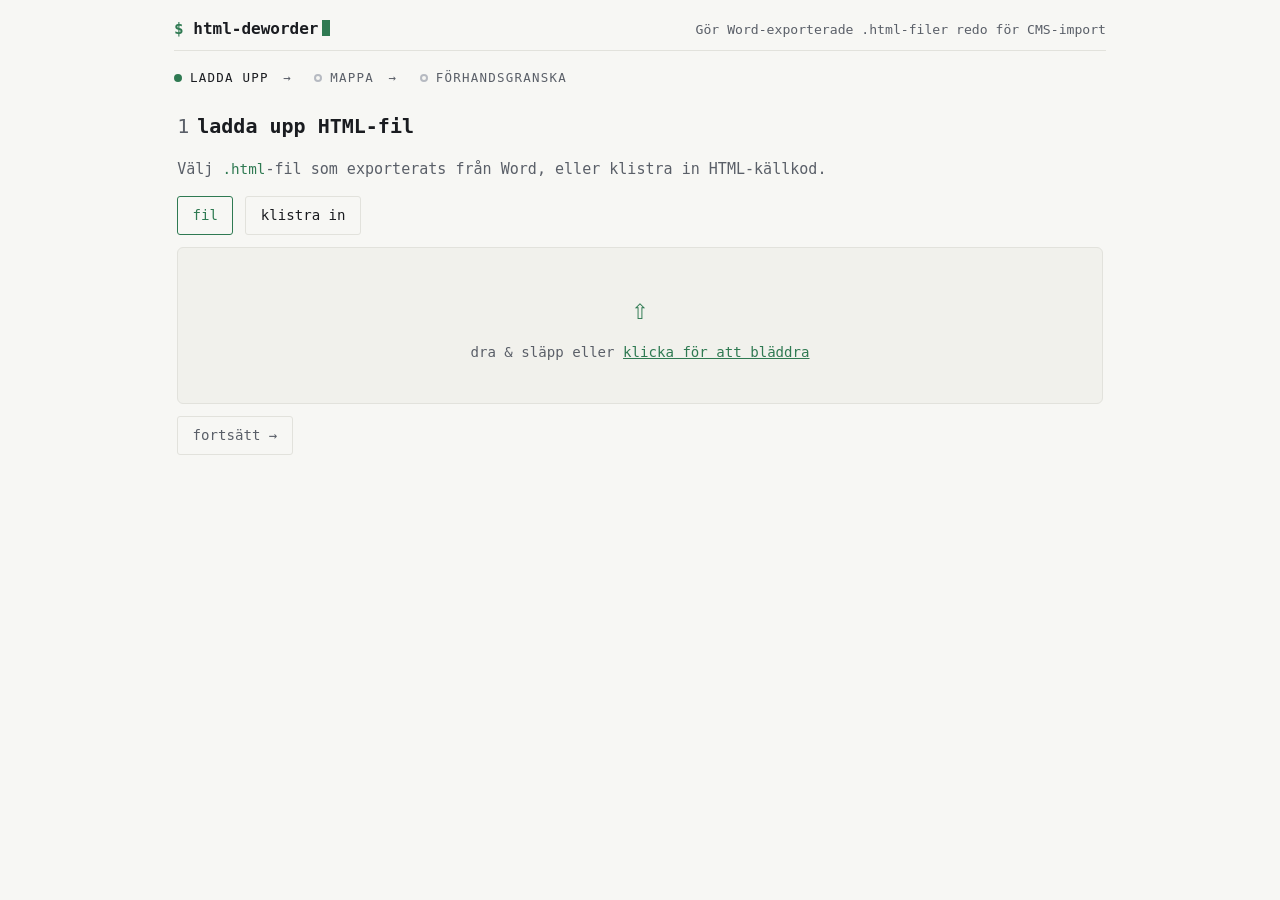
==== index.html @ 4010720a "Initial commit Co-Authored-By: Claude Sonnet 4.6 <noreply@anthropic.com>" ====
<!doctype html>
<html lang="sv">
<head>
  <meta charset="utf-8">
  <meta name="viewport" content="width=device-width, initial-scale=1">
  <title>html-deworder</title>
  <link rel="stylesheet" href="static/style.css">
</head>
<body>
  <header class="site-header">
    <h1>html-deworder<span class="cursor"></span></h1>
    <p class="tagline">Gör Word-exporterade .html-filer redo för CMS-import</p>
  </header>

  <main>
    <ol class="steps" aria-label="steg">
      <li class="active" data-step-indicator="1" role="button" tabindex="0"><span class="dot"></span>ladda upp</li>
      <li data-step-indicator="2" role="button" tabindex="0"><span class="dot"></span>mappa</li>
      <li data-step-indicator="3" role="button" tabindex="0"><span class="dot"></span>förhandsgranska</li>
    </ol>

    <section class="section" data-step="1">
      <h2><span class="num">1</span>ladda upp HTML-fil</h2>
      <p>Välj <code>.html</code>-fil som exporterats från Word, eller klistra in HTML-källkod.</p>

      <div class="input-mode" role="tablist" aria-label="inmatningssätt">
        <button type="button" class="secondary active" data-input-mode="file">fil</button>
        <button type="button" class="secondary" data-input-mode="paste">klistra in</button>
      </div>

      <div data-input-panel="file">
        <div class="drop-zone" id="drop-zone">
          <input type="file" accept=".html,.htm,text/html" id="file-input">
          <div class="drop-label" id="drop-label">
            <span class="drop-icon">&#8679;</span>
            <span>dra &amp; släpp eller <span class="drop-browse">klicka för att bläddra</span></span>
          </div>
        </div>
      </div>

      <div data-input-panel="paste" hidden>
        <textarea id="paste-input" class="paste-input" spellcheck="false" placeholder="Klistra in HTML-kod här..."></textarea>
      </div>

      <div class="row">
        <button type="button" id="continue-btn" disabled>fortsätt &rarr;</button>
      </div>
    </section>

    <section class="section" data-step="2" hidden>
      <h2><span class="num">2</span>mappa klasser till taggar</h2>
      <p class="meta" id="mapping-meta"></p>
      <div class="row">
        <button type="button" id="preview-btn">förhandsgranska &rarr;</button>
        <button type="button" id="new-file-btn" class="link back">ladda upp annan fil</button>
        <button type="button" id="reset-btn" class="reset">återställ standardvärden</button>
      </div>
      <div id="mapping-table-root"></div>
      <label class="checkbox">
        <input type="checkbox" id="strip-all-classes" checked>
        ta bort alla återstående class-attribut från utdata
      </label>
    </section>

    <section class="section" data-step="3" hidden>
      <h2><span class="num">3</span>förhandsgranska &amp; ladda ned</h2>
      <p class="meta" id="preview-meta"></p>
      <div class="row">
        <button type="button" id="download-btn">ladda ned rensad HTML-fil</button>
        <button type="button" id="adjust-btn" class="link back">justera mappning</button>
        <button type="button" id="another-file-btn" class="link back">ladda upp annan fil</button>
      </div>
    </section>

    <section class="section" data-preview-section hidden>
      <h2><span class="num">3<sup>1</sup></span>renderad jämförelse</h2>
      <div class="preview">
        <div class="pane">
          <h3>före&thinsp;<svg xmlns="http://www.w3.org/2000/svg" viewBox="0 0 24 24" fill="currentColor" class="size-6">
  <path fill-rule="evenodd" d="M16.5 3.75a1.5 1.5 0 0 1 1.5 1.5v13.5a1.5 1.5 0 0 1-1.5 1.5h-6a1.5 1.5 0 0 1-1.5-1.5V15a.75.75 0 0 0-1.5 0v3.75a3 3 0 0 0 3 3h6a3 3 0 0 0 3-3V5.25a3 3 0 0 0-3-3h-6a3 3 0 0 0-3 3V9A.75.75 0 1 0 9 9V5.25a1.5 1.5 0 0 1 1.5-1.5h6Zm-5.03 4.72a.75.75 0 0 0 0 1.06l1.72 1.72H2.25a.75.75 0 0 0 0 1.5h10.94l-1.72 1.72a.75.75 0 1 0 1.06 1.06l3-3a.75.75 0 0 0 0-1.06l-3-3a.75.75 0 0 0-1.06 0Z" clip-rule="evenodd" />
</svg>
</h3> 
          <iframe id="iframe-before" sandbox="allow-same-origin"></iframe>
        </div>
        <div class="pane">
          <h3>efter&thinsp;<svg xmlns="http://www.w3.org/2000/svg" viewBox="0 0 24 24" fill="currentColor" class="size-6">
  <path fill-rule="evenodd" d="M7.5 3.75A1.5 1.5 0 0 0 6 5.25v13.5a1.5 1.5 0 0 0 1.5 1.5h6a1.5 1.5 0 0 0 1.5-1.5V15a.75.75 0 0 1 1.5 0v3.75a3 3 0 0 1-3 3h-6a3 3 0 0 1-3-3V5.25a3 3 0 0 1 3-3h6a3 3 0 0 1 3 3V9A.75.75 0 0 1 15 9V5.25a1.5 1.5 0 0 0-1.5-1.5h-6Zm10.72 4.72a.75.75 0 0 1 1.06 0l3 3a.75.75 0 0 1 0 1.06l-3 3a.75.75 0 1 1-1.06-1.06l1.72-1.72H9a.75.75 0 0 1 0-1.5h10.94l-1.72-1.72a.75.75 0 0 1 0-1.06Z" clip-rule="evenodd" />
</svg>
</h3>
          <iframe id="iframe-after" sandbox="allow-same-origin"></iframe>
        </div>
      </div>
      <div class="heading-nav">
        <button type="button" class="heading-nav-btn secondary" id="prev-heading-btn">&uarr; föregående rubrik</button>
        <button type="button" class="heading-nav-btn secondary" id="next-heading-btn">nästa rubrik &darr;</button>
      </div>
    </section>

    <section class="section" data-source-section hidden>
      <div class="source-header">
        <h2><span class="num">3<sup>2</sup></span>rensad HTML</h2>
      </div>
      <div class="source-wrap">
        <button type="button" class="copy-btn secondary" id="copy-btn">kopiera</button>
        <pre class="source" id="source-pre"></pre>
      </div>
    </section>
  </main>

  <script src="static/defaults.js"></script>
  <script src="static/deworder.js"></script>
  <script src="static/app.js"></script>
</body>
</html>
---- static/style.css ----
:root {
  color-scheme: light;
  --bg: #f7f7f4;
  --surface: #ffffff;
  --surface-2: #f1f1ec;
  --border: #e2e2dc;
  --text: #1a1c20;
  --muted: #5a5f68;
  --accent: #2f7a52;
  --accent-soft: color-mix(in srgb, #2f7a52 12%, transparent);
  --dim: #b6bac1;
}

* { box-sizing: border-box; }

html {
  scrollbar-gutter: stable both-edges;
}

html,
.paste-input,
pre.source {
  scrollbar-width: thin;
  scrollbar-color: var(--dim) var(--surface-2);
}

html,
body {
  margin: 0;
  background: var(--bg);
  color: var(--text);
  font: 16px/1.6 ui-monospace, "SF Mono", "JetBrains Mono", Menlo, Consolas, monospace;
}

svg {
  width: 1em;
  height: 1em;
  vertical-align: middle;
}

main,
.site-header {
  max-width: 980px;
  margin: 0 auto;
  padding-inline: 1.5rem;
}

main { padding-bottom: 4rem; }

.site-header {
  padding-top: 1rem;
  display: flex;
  justify-content: space-between;
  align-items: baseline;
  column-gap: 1rem;
  flex-wrap: wrap;
}

.site-header::after {
  content: "";
  flex-basis: 100%;
  border-bottom: 1px solid var(--border);
  margin-top: 0.5rem;
}

.site-header h1 {
  margin: 0;
  font-size: 1rem;
  font-weight: 600;
}

.site-header h1::before {
  content: "$ ";
  color: var(--accent);
}

.site-header a {
  color: var(--text);
  text-decoration: none;
}

.tagline {
  margin: 0;
  color: var(--muted);
  font-size: 0.82rem;
}

.cursor {
  display: inline-block;
  width: 0.5em;
  height: 1em;
  background: var(--accent);
  vertical-align: text-bottom;
  margin-left: 0.2em;
  position: relative;
  bottom: 2px;
  animation: blink 1.1s steps(1) infinite;
}

@keyframes blink { 50% { opacity: 0; } }

.steps {
  list-style: none;
  margin: 0.75rem 0 1rem;
  padding: 0;
  display: flex;
  color: var(--muted);
  text-transform: uppercase;
  letter-spacing: 0.1em;
  font-size: 0.78rem;
  flex-wrap: wrap;
}

.steps li {
  display: flex;
  align-items: center;
  gap: 0.5rem;
  padding: 0.35rem 0.9rem 0.35rem 0;
  cursor: pointer;
}

.steps li:hover { color: var(--text); }
.steps li:focus-visible { outline: 1px dotted var(--accent); outline-offset: 2px; }

.steps li + li::before {
  content: "→";
  color: var(--muted);
  margin-right: 0.9rem;
}

.dot {
  display: inline-block;
  width: 8px;
  height: 8px;
  border-radius: 50%;
  background: var(--bg);
  border: 2px solid var(--dim);
}

.steps .active { color: var(--text); }
.steps .active .dot { background: var(--accent); border-color: var(--accent); }
.steps .done .dot { background: var(--dim); border-color: var(--dim); }

hr {
  border: none;
  border-top: 1px solid var(--border);
  margin: 0rem 0;
  width: 25%;
}

.section {
  padding: 0 0.2rem 1.5rem;
  margin-bottom: 0.5rem;
}

.section h2 {
  margin: 0 0 0.35rem;
  font-size: 1.25rem;
  font-weight: 600;
}

.section h3 {
  margin: 0 0 0.5rem;
  color: var(--muted);
  font-size: 1rem;
  font-weight: 500;
  text-align: right;
  margin-top: -2.1rem;
}

h2 .num {
  text-decoration: none;
}

.num {
  color: var(--muted);
  font-weight: 400;
  margin-right: 0.5rem;
}

.num sup {
  font-size: 0.5em;
}

p {
  color: var(--muted);
  font-size: 0.94rem;
}

code {
  color: var(--accent);
  font-size: 0.95em;
}

button,
.button {
  background: var(--accent);
  color: #fff;
  border: 1px solid var(--accent);
  border-radius: 3px;
  padding: 0.45rem 0.9rem;
  font: inherit;
  font-size: 0.88rem;
  cursor: pointer;
  transition: all 150ms ease-in-out;
}

button:hover,
.button:hover {
  filter: brightness(0.9);
}

button.secondary,
.button.secondary {
  background: transparent;
  color: var(--text);
  border-color: var(--border);
}

button.secondary:hover,
.button.secondary:hover {
  background: var(--surface-2);
}

button.link {
  border: 0;
  background: transparent;
  color: var(--muted);
  padding: 0.45rem 0;
}

button.link:hover {
  color: var(--text);
  filter: none;
}

button:disabled:hover {
  filter: none;
}

button:disabled {
  color: var(--muted);
  border-color: var(--border);
  background: transparent;
  cursor: not-allowed;
}

.back::before { content: "← "; }

.row,
.input-mode {
  display: flex;
  gap: 0.75rem;
  align-items: center;
  flex-wrap: wrap;
  margin-top: 0.75rem;
}

.input-mode .active {
  border-color: var(--accent);
  color: var(--accent);
}

.drop-zone {
  position: relative;
  background: var(--surface-2);
  border: 1px solid var(--border);
  border-radius: 6px;
  padding: 2.5rem 1.5rem;
  display: flex;
  align-items: center;
  justify-content: center;
  cursor: pointer;
  margin-top: 0.75rem;
  min-height: 8.75rem;
}

.drop-zone:hover,
.drop-zone.drag-over,
.drop-zone.has-file {
  border-color: var(--accent);
  background: var(--accent-soft);
}

input[type=file] {
  position: absolute;
  inset: 0;
  opacity: 0;
  cursor: pointer;
  width: 100%;
  height: 100%;
}

.drop-label {
  display: flex;
  flex-direction: column;
  align-items: center;
  gap: 0.5rem;
  color: var(--muted);
  font-size: 0.88rem;
  pointer-events: none;
  text-align: center;
}

.drop-icon {
  font-size: 1.75rem;
  color: var(--accent);
}

.drop-browse {
  color: var(--accent);
  text-decoration: underline;
}

.field-label {
  display: block;
  margin: 0.75rem 0 0.35rem;
  color: var(--muted);
  font-size: 0.82rem;
  text-transform: uppercase;
  letter-spacing: 0.1em;
}

.paste-input {
  width: 100%;
  min-height: 9.85rem;
  resize: vertical;
  border: 1px solid var(--border);
  border-radius: 6px;
  background: var(--surface-2);
  color: var(--text);
  padding: 1rem 1rem;
  font: inherit;
  margin-top: 0.75rem;
  display: block;
}

.paste-input:hover,
.paste-input:focus {
  border-color: var(--accent);
  background: var(--accent-soft);
  outline: none;
}

.paste-input::placeholder {
  color: var(--muted);
  font-size: 0.88rem;
}

.meta {
  color: var(--muted);
  font-size: 0.88rem;
  display: inline-flex;
  gap: 1rem;
  flex-wrap: wrap;
  margin: 0;
  background: var(--surface-2);
  border: 1px solid var(--border);
  border-radius: 4px;
  padding: 0.35rem 0.75rem;
}

.info-icon {
  position: relative;
  display: inline-block;
  margin-left: 0.4em;
  color: var(--accent);
  font-family: ui-monospace, "SF Mono", "JetBrains Mono", Menlo, Consolas, monospace;
  font-size: 0.78rem;
  font-weight: 600;
  font-style: normal;
  letter-spacing: 0;
  text-transform: none;
  cursor: help;
  vertical-align: middle;
}

.info-icon:hover,
.info-icon:focus {
  color: var(--text);
  outline: none;
}

.info-glyph::before {
  content: "[?]";
}

.info-tooltip {
  position: absolute;
  top: calc(100% + 0.4rem);
  right: 0;
  z-index: 10;
  width: max-content;
  max-width: 280px;
  padding: 0.6rem 0.75rem;
  background: var(--surface);
  color: var(--text);
  border: 1px solid var(--accent);
  border-left-width: 3px;
  border-radius: 0;
  font-size: 0.8rem;
  font-weight: 400;
  font-style: normal;
  letter-spacing: normal;
  text-transform: none;
  text-align: left;
  line-height: 1.5;
  opacity: 0;
  pointer-events: none;
  transition: opacity 0.12s ease;
}

.info-tooltip strong {
  color: var(--accent);
  font-family: ui-monospace, "SF Mono", "JetBrains Mono", Menlo, Consolas, monospace;
}

.info-icon:hover .info-tooltip,
.info-icon:focus .info-tooltip {
  opacity: 1;
}

table.mapping {
  width: 100%;
  border-collapse: separate;
  border-spacing: 0;
  margin: 0.75rem 0 1.25rem;
  font-size: 0.94rem;
  background: var(--surface-2);
  border: 1px solid var(--border);
  border-radius: 4px;
  overflow: hidden;
}

table.mapping tr:last-child td {
  border-bottom: 0;
}

table.mapping tbody td {
  background: #f7f7f4;
}

table.mapping th,
table.mapping td {
  text-align: left;
  padding: 0.5rem 0.75rem;
  border-bottom: 1px solid var(--border);
}

table.mapping th {
  font-size: 0.72rem;
  font-weight: 600;
  text-transform: uppercase;
  letter-spacing: 0.12em;
  color: var(--muted);
}

table.mapping td.ctr,
table.mapping th.ctr {
  text-align: right;
}

table.mapping th.ctr {
  padding-right: 101px;
}

table.mapping select {
  background: var(--surface);
  color: var(--text);
  border: 1px solid var(--border);
  border-radius: 3px;
  padding: 0.25rem 0.5rem;
  font: inherit;
  font-size: 0.85rem;
  min-width: 140px;
}

table.mapping select option {
  background: var(--surface);
  color: var(--text);
}

.checkbox {
  display: inline-flex;
  align-items: center;
  gap: 0.5rem;
  font-size: 0.88rem;
}

.checkbox input[type="checkbox"] {
  accent-color: var(--accent);
}

button.reset {
  display: block;
  margin-left: auto;
  background: transparent;
  color: var(--text);
  border-color: var(--border);
}

button.reset:hover {
  background: var(--surface-2);
}

.preview {
  display: grid;
  grid-template-columns: 1fr 1fr;
  gap: 1rem;
}

.pane {
  min-height: 0;
}

.preview iframe {
  width: 100%;
  height: 480px;
  border: 1px solid var(--border);
  border-radius: 4px;
  background: var(--bg);
}

.heading-nav {
  display: grid;
  grid-template-columns: 1fr 1fr;
  gap: 1rem;
  margin-top: 0.25rem;
}

#prev-heading-btn {
  justify-self: end;
}

#next-heading-btn {
  justify-self: start;
}

.source-header {
  display: flex;
  align-items: center;
  justify-content: space-between;
  margin-bottom: 0.5rem;
}

.source-wrap {
  position: relative;
}

.source-wrap .copy-btn {
  position: absolute;
  top: 0.7rem;
  right: 0.7rem;
  z-index: 1;
}

pre.source {
  background: var(--surface-2);
  color: var(--text);
  padding: 1rem;
  border: 1px solid var(--border);
  border-radius: 4px;
  overflow-x: auto;
  font-size: 0.88rem;
  line-height: 1.55;
  max-height: 480px;
}

pre.source .tok-tag  { color: #a5295f; }
pre.source .tok-attr { color: #0a6b6b; }
pre.source .tok-val  { color: #8a5a00; }
pre.source .tok-punc { color: var(--muted); }
pre.source .tok-com  { color: var(--muted); font-style: italic; }
pre.source .tok-doc  { color: var(--muted); }
pre.source .tok-ent  { color: var(--accent); }

@media (max-width: 720px) {
  .preview { grid-template-columns: 1fr; }
  .preview iframe { height: 360px; }
  .heading-nav { grid-template-columns: 1fr; }
}
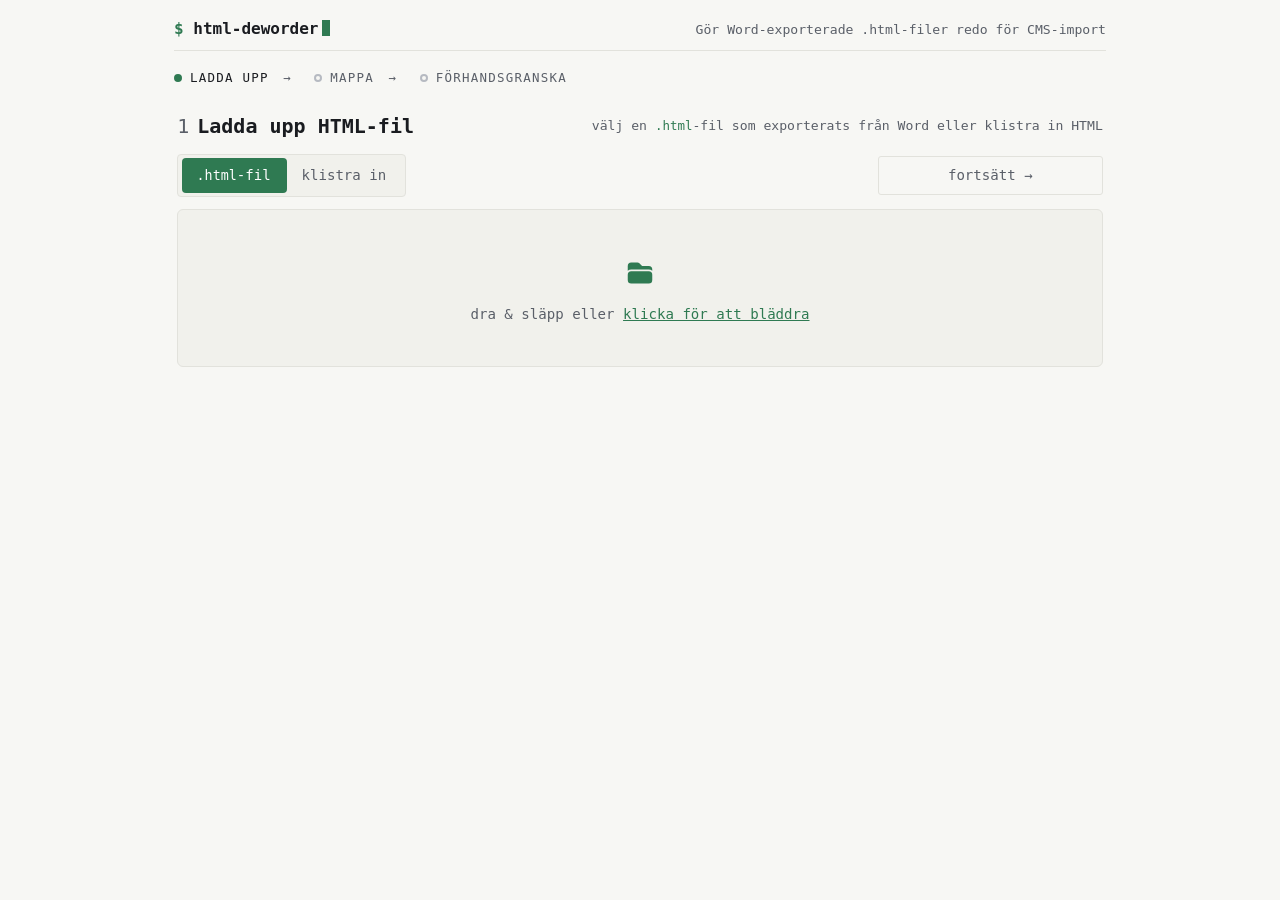
==== commit 2ae23558: "Redesign step UI: layout, tabs, paste overlay, icons Restructures the step 1 input area with a split" ====
--- a/index.html
+++ b/index.html
@@ -20,40 +20,57 @@
     </ol>
 
     <section class="section" data-step="1">
-      <h2><span class="num">1</span>ladda upp HTML-fil</h2>
-      <p>Välj <code>.html</code>-fil som exporterats från Word, eller klistra in HTML-källkod.</p>
-
-      <div class="input-mode" role="tablist" aria-label="inmatningssätt">
-        <button type="button" class="secondary active" data-input-mode="file">fil</button>
-        <button type="button" class="secondary" data-input-mode="paste">klistra in</button>
-      </div>
-
-      <div data-input-panel="file">
-        <div class="drop-zone" id="drop-zone">
-          <input type="file" accept=".html,.htm,text/html" id="file-input">
-          <div class="drop-label" id="drop-label">
-            <span class="drop-icon">&#8679;</span>
-            <span>dra &amp; släpp eller <span class="drop-browse">klicka för att bläddra</span></span>
-          </div>
-        </div>
-      </div>
-
-      <div data-input-panel="paste" hidden>
-        <textarea id="paste-input" class="paste-input" spellcheck="false" placeholder="Klistra in HTML-kod här..."></textarea>
+      <div class="h2-row">
+        <h2><span class="num">1</span>Ladda upp HTML-fil</h2>
+        <p class="meta" id="upload-meta">välj en <code>.html</code>-fil som exporterats från Word eller klistra in HTML</p>
       </div>
 
       <div class="row">
+        <div class="input-mode" role="tablist" aria-label="inmatningssätt">
+          <button type="button" class="tab active" data-input-mode="file"><code>.html</code>-fil</button>
+          <button type="button" class="tab" data-input-mode="paste">klistra in</button>
+        </div>
         <button type="button" id="continue-btn" disabled>fortsätt &rarr;</button>
+      </div>
+
+      <div class="input-area">
+        <div data-input-panel="file">
+          <div class="drop-zone" id="drop-zone">
+            <input type="file" accept=".html,.htm,text/html" id="file-input">
+            <div class="drop-label" id="drop-label">
+              <span class="drop-icon"><svg xmlns="http://www.w3.org/2000/svg" viewBox="0 0 24 24" fill="currentColor" class="size-6">
+  <path d="M19.5 21a3 3 0 0 0 3-3v-4.5a3 3 0 0 0-3-3h-15a3 3 0 0 0-3 3V18a3 3 0 0 0 3 3h15ZM1.5 10.146V6a3 3 0 0 1 3-3h5.379a2.25 2.25 0 0 1 1.59.659l2.122 2.121c.14.141.331.22.53.22H19.5a3 3 0 0 1 3 3v1.146A4.483 4.483 0 0 0 19.5 9h-15a4.483 4.483 0 0 0-3 1.146Z" />
+</svg></span>
+              <span>dra &amp; släpp eller <span class="drop-browse">klicka för att bläddra</span></span>
+            </div>
+          </div>
+        </div>
+
+        <div data-input-panel="paste" hidden>
+          <div class="paste-wrap">
+            <textarea id="paste-input" class="paste-input" spellcheck="false" placeholder="Klistra in HTML-kod här..."></textarea>
+            <div class="paste-overlay">
+              <span class="drop-icon"><svg xmlns="http://www.w3.org/2000/svg" viewBox="0 0 24 24" fill="currentColor" class="size-6">
+  <path fill-rule="evenodd" d="M17.663 3.118c.225.015.45.032.673.05C19.876 3.298 21 4.604 21 6.109v9.642a3 3 0 0 1-3 3V16.5c0-5.922-4.576-10.775-10.384-11.217.324-1.132 1.3-2.01 2.548-2.114.224-.019.448-.036.673-.051A3 3 0 0 1 13.5 1.5H15a3 3 0 0 1 2.663 1.618ZM12 4.5A1.5 1.5 0 0 1 13.5 3H15a1.5 1.5 0 0 1 1.5 1.5H12Z" clip-rule="evenodd" />
+  <path d="M3 8.625c0-1.036.84-1.875 1.875-1.875h.375A3.75 3.75 0 0 1 9 10.5v1.875c0 1.036.84 1.875 1.875 1.875h1.875A3.75 3.75 0 0 1 16.5 18v2.625c0 1.035-.84 1.875-1.875 1.875h-9.75A1.875 1.875 0 0 1 3 20.625v-12Z" />
+  <path d="M10.5 10.5a5.23 5.23 0 0 0-1.279-3.434 9.768 9.768 0 0 1 6.963 6.963 5.23 5.23 0 0 0-3.434-1.279h-1.875a.375.375 0 0 1-.375-.375V10.5Z" />
+</svg></span>
+              <span>klistra in HTML-kod här...</span>
+            </div>
+          </div>
+        </div>
       </div>
     </section>
 
     <section class="section" data-step="2" hidden>
-      <h2><span class="num">2</span>mappa klasser till taggar</h2>
-      <p class="meta" id="mapping-meta"></p>
+      <div class="h2-row">
+        <h2><span class="num">2</span>Mappa klasser till taggar</h2>
+        <p class="meta" id="mapping-meta"></p>
+      </div>
       <div class="row">
+        <button type="button" id="reset-btn" class="reset">återställ standardvärden</button>
+        <button type="button" id="new-file-btn" class="link back">ladda upp annan fil</button>
         <button type="button" id="preview-btn">förhandsgranska &rarr;</button>
-        <button type="button" id="new-file-btn" class="link back">ladda upp annan fil</button>
-        <button type="button" id="reset-btn" class="reset">återställ standardvärden</button>
       </div>
       <div id="mapping-table-root"></div>
       <label class="checkbox">
@@ -63,23 +80,35 @@
     </section>
 
     <section class="section" data-step="3" hidden>
-      <h2><span class="num">3</span>förhandsgranska &amp; ladda ned</h2>
-      <p class="meta" id="preview-meta"></p>
+      <div class="h2-row">
+        <h2><span class="num">3</span>Förhandsgranska &amp; ladda ned</h2>
+        <p class="meta" id="preview-meta"></p>
+      </div>
       <div class="row">
+        <button type="button" id="another-file-btn" class="reset">ladda upp annan fil</button>
+        <button type="button" id="adjust-btn" class="link back">justera mappning</button>
         <button type="button" id="download-btn">ladda ned rensad HTML-fil</button>
-        <button type="button" id="adjust-btn" class="link back">justera mappning</button>
-        <button type="button" id="another-file-btn" class="link back">ladda upp annan fil</button>
+      </div>
+    </section>
+
+    <section class="section" data-source-section hidden>
+
+      <div class="source-wrap">
+        <button type="button" class="copy-btn secondary" id="copy-btn">kopiera</button>
+        <pre class="source" id="source-pre"></pre>
       </div>
     </section>
 
     <section class="section" data-preview-section hidden>
-      <h2><span class="num">3<sup>1</sup></span>renderad jämförelse</h2>
+      <h2><span class="h2-icon"><svg xmlns="http://www.w3.org/2000/svg" viewBox="0 0 24 24" fill="currentColor" class="size-6">
+  <path fill-rule="evenodd" d="M10.5 3.75a6.75 6.75 0 1 0 0 13.5 6.75 6.75 0 0 0 0-13.5ZM2.25 10.5a8.25 8.25 0 1 1 14.59 5.28l4.69 4.69a.75.75 0 1 1-1.06 1.06l-4.69-4.69A8.25 8.25 0 0 1 2.25 10.5Z" clip-rule="evenodd" />
+</svg></span>Renderad jämförelse</h2>
       <div class="preview">
         <div class="pane">
           <h3>före&thinsp;<svg xmlns="http://www.w3.org/2000/svg" viewBox="0 0 24 24" fill="currentColor" class="size-6">
   <path fill-rule="evenodd" d="M16.5 3.75a1.5 1.5 0 0 1 1.5 1.5v13.5a1.5 1.5 0 0 1-1.5 1.5h-6a1.5 1.5 0 0 1-1.5-1.5V15a.75.75 0 0 0-1.5 0v3.75a3 3 0 0 0 3 3h6a3 3 0 0 0 3-3V5.25a3 3 0 0 0-3-3h-6a3 3 0 0 0-3 3V9A.75.75 0 1 0 9 9V5.25a1.5 1.5 0 0 1 1.5-1.5h6Zm-5.03 4.72a.75.75 0 0 0 0 1.06l1.72 1.72H2.25a.75.75 0 0 0 0 1.5h10.94l-1.72 1.72a.75.75 0 1 0 1.06 1.06l3-3a.75.75 0 0 0 0-1.06l-3-3a.75.75 0 0 0-1.06 0Z" clip-rule="evenodd" />
 </svg>
-</h3> 
+</h3>
           <iframe id="iframe-before" sandbox="allow-same-origin"></iframe>
         </div>
         <div class="pane">
@@ -95,16 +124,6 @@
         <button type="button" class="heading-nav-btn secondary" id="next-heading-btn">nästa rubrik &darr;</button>
       </div>
     </section>
-
-    <section class="section" data-source-section hidden>
-      <div class="source-header">
-        <h2><span class="num">3<sup>2</sup></span>rensad HTML</h2>
-      </div>
-      <div class="source-wrap">
-        <button type="button" class="copy-btn secondary" id="copy-btn">kopiera</button>
-        <pre class="source" id="source-pre"></pre>
-      </div>
-    </section>
   </main>
 
   <script src="static/defaults.js"></script>
--- a/static/style.css
+++ b/static/style.css
@@ -182,6 +182,18 @@
   font-size: 0.5em;
 }
 
+.h2-icon {
+  color: var(--dim);
+  display: inline-flex;
+  vertical-align: middle;
+  margin-right: 0.5em;
+}
+
+.h2-icon svg {
+  width: 1em;
+  height: 1em;
+}
+
 p {
   color: var(--muted);
   font-size: 0.94rem;
@@ -203,6 +215,7 @@
   font-size: 0.88rem;
   cursor: pointer;
   transition: all 150ms ease-in-out;
+  width: 225px;
 }
 
 button:hover,
@@ -215,6 +228,7 @@
   background: transparent;
   color: var(--text);
   border-color: var(--border);
+  width: auto;
 }
 
 button.secondary:hover,
@@ -227,6 +241,7 @@
   background: transparent;
   color: var(--muted);
   padding: 0.45rem 0;
+  width: auto;
 }
 
 button.link:hover {
@@ -247,8 +262,11 @@
 
 .back::before { content: "← "; }
 
-.row,
-.input-mode {
+#continue-btn { margin-left: auto; }
+#reset-btn { margin-right: auto; }
+#another-file-btn { margin-right: auto; }
+
+.row {
   display: flex;
   gap: 0.75rem;
   align-items: center;
@@ -256,9 +274,64 @@
   margin-top: 0.75rem;
 }
 
-.input-mode .active {
-  border-color: var(--accent);
-  color: var(--accent);
+.input-mode {
+  display: flex;
+  width: fit-content;
+  gap: 0;
+  align-items: center;
+  flex-wrap: nowrap;
+  background: var(--surface-2);
+  border: 1px solid var(--border);
+  border-radius: 4px;
+  padding: 3px;
+  position: relative;
+}
+
+.input-mode::before {
+  content: '';
+  position: absolute;
+  top: 3px;
+  left: var(--indicator-left, 0px);
+  width: var(--indicator-width, 0px);
+  height: calc(100% - 6px);
+  background: var(--accent);
+  border-radius: 4px;
+  transition: left 200ms ease-in-out, width 200ms ease-in-out;
+  pointer-events: none;
+}
+
+.input-mode .tab {
+  appearance: none;
+  -webkit-appearance: none;
+  background: transparent;
+  color: var(--muted);
+  border: 1px solid transparent;
+  border-radius: 4px;
+  padding: 0.35rem 0.9rem;
+  font: inherit;
+  font-size: 0.88rem;
+  cursor: pointer;
+  position: relative;
+  z-index: 1;
+  transition: color 150ms ease-in-out;
+  width: auto;
+}
+
+
+.input-mode .tab:hover {
+  color: var(--text);
+}
+
+.input-mode .tab.active {
+  color: #fff;
+}
+
+.input-mode .tab.active code {
+  color: inherit;
+}
+
+.input-mode:has(.tab.active:hover)::before {
+  filter: brightness(0.9);
 }
 
 .drop-zone {
@@ -321,6 +394,11 @@
   letter-spacing: 0.1em;
 }
 
+.paste-wrap {
+  position: relative;
+  margin-top: 0.75rem;
+}
+
 .paste-input {
   width: 100%;
   min-height: 9.85rem;
@@ -331,7 +409,6 @@
   color: var(--text);
   padding: 1rem 1rem;
   font: inherit;
-  margin-top: 0.75rem;
   display: block;
 }
 
@@ -343,22 +420,57 @@
 }
 
 .paste-input::placeholder {
+  color: transparent;
+}
+
+.paste-overlay {
+  position: absolute;
+  inset: 0;
+  display: flex;
+  flex-direction: column;
+  align-items: center;
+  justify-content: center;
+  gap: 0.5rem;
   color: var(--muted);
   font-size: 0.88rem;
+  pointer-events: none;
+  text-align: center;
+}
+
+.paste-input:focus ~ .paste-overlay,
+.paste-input:not(:placeholder-shown) ~ .paste-overlay {
+  display: none;
+}
+
+.h2-row {
+  display: flex;
+  align-items: center;
+  gap: 0.75rem;
+  flex-wrap: wrap;
+  margin-bottom: 0.35rem;
+}
+
+.h2-row h2 {
+  margin: 0;
+  flex-shrink: 0;
+}
+
+.h2-row .meta {
+  margin-left: auto;
 }
 
 .meta {
   color: var(--muted);
-  font-size: 0.88rem;
-  display: inline-flex;
-  gap: 1rem;
-  flex-wrap: wrap;
+  font-size: 0.82rem;
+  display: inline;
   margin: 0;
-  background: var(--surface-2);
-  border: 1px solid var(--border);
-  border-radius: 4px;
-  padding: 0.35rem 0.75rem;
-}
+}
+
+.meta span + span::before {
+  content: " · ";
+  color: var(--dim);
+}
+
 
 .info-icon {
   position: relative;
@@ -457,6 +569,11 @@
 
 table.mapping td.ctr,
 table.mapping th.ctr {
+  text-align: left;
+}
+
+table.mapping td.num,
+table.mapping th.num {
   text-align: right;
 }
 
@@ -493,10 +610,10 @@
 
 button.reset {
   display: block;
-  margin-left: auto;
   background: transparent;
   color: var(--text);
   border-color: var(--border);
+  width: auto;
 }
 
 button.reset:hover {
@@ -540,7 +657,7 @@
   display: flex;
   align-items: center;
   justify-content: space-between;
-  margin-bottom: 0.5rem;
+  margin-bottom: 0.2rem;
 }
 
 .source-wrap {
@@ -557,6 +674,7 @@
 pre.source {
   background: var(--surface-2);
   color: var(--text);
+  margin: 0;
   padding: 1rem;
   border: 1px solid var(--border);
   border-radius: 4px;
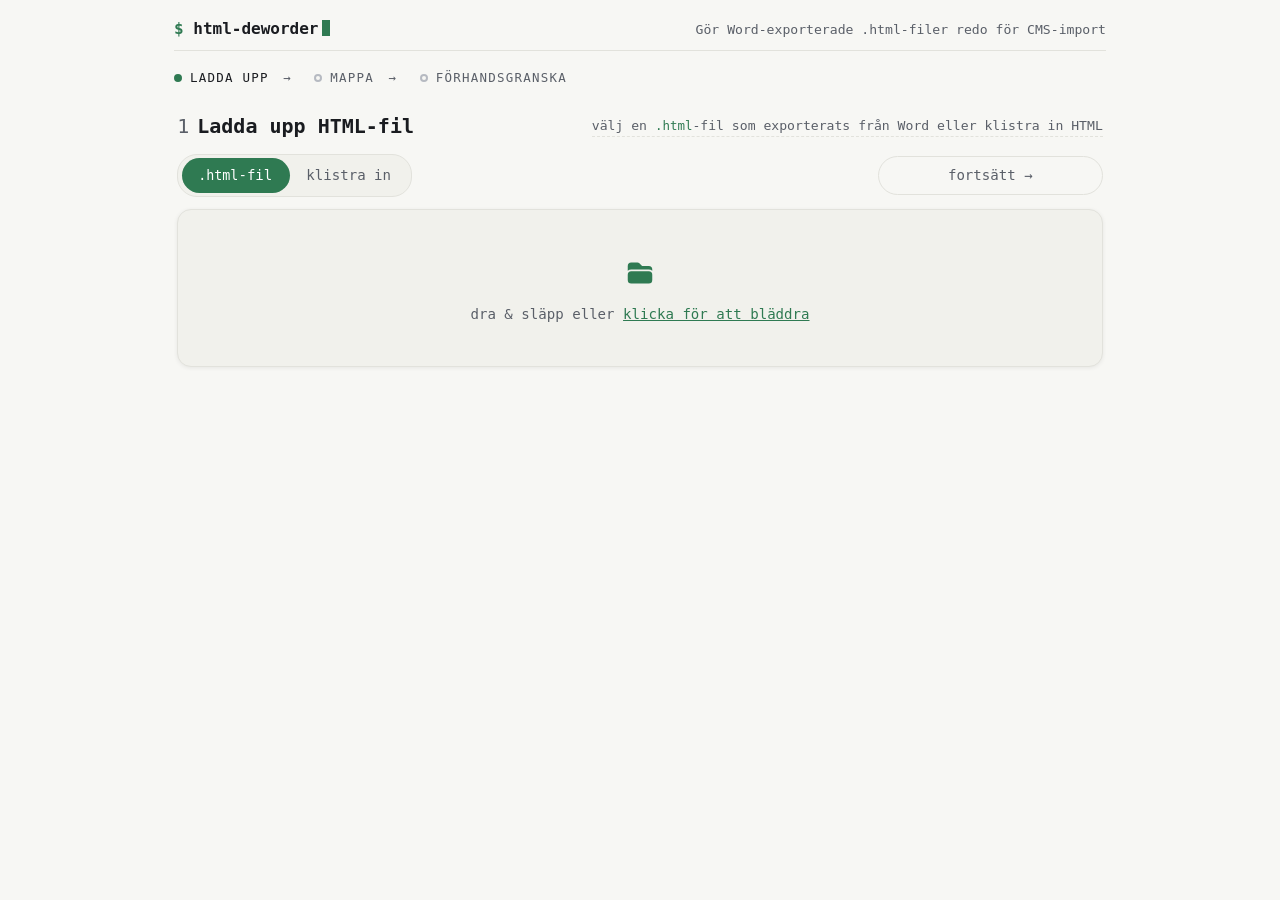
==== commit ea6ea899: "UI redesign" ====
--- a/index.html
+++ b/index.html
@@ -37,6 +37,7 @@
         <div data-input-panel="file">
           <div class="drop-zone" id="drop-zone">
             <input type="file" accept=".html,.htm,text/html" id="file-input">
+            <span class="drop-swoosh" aria-hidden="true"><svg width="100%" height="100%" viewBox="0 -89 219 219" preserveAspectRatio="xMaxYMid meet" fill="none" xmlns="http://www.w3.org/2000/svg"><g transform="rotate(125, 109.5, 20.5)"><path d="M21.489 29.4305C36.9333 31.3498 51.3198 33.0559 65.7063 34.9753C66.7641 35.1885 67.6104 36.4681 69.9376 38.3875C63.1675 39.2406 57.8783 40.3069 52.5892 40.5201C38.6259 40.9467 24.8741 40.9467 10.9107 40.9467C9.21821 40.9467 7.5257 41.1599 5.83317 40.7334C0.332466 39.6671 -1.57164 36.0416 1.39028 31.1365C2.87124 28.7906 4.56377 26.658 6.46786 24.7386C13.6611 17.4877 21.0659 10.4499 28.4707 3.41223C29.7401 2.13265 31.6442 1.49285 34.183 0C34.6061 10.8765 23.8162 13.8622 21.489 22.3927C23.3931 21.9662 25.0856 21.7529 26.5666 21.3264C83.6894 5.54486 140.601 7.25098 197.3 22.606C203.224 24.0988 208.936 26.4447 214.649 28.5773C217.61 29.6437 220.149 31.9896 218.457 35.6151C216.976 39.2406 214.014 39.2406 210.629 37.7477C172.759 20.6866 132.561 18.7672 91.9404 19.407C70.7838 19.6203 50.0504 21.9662 29.5285 26.8713C26.9897 27.5111 24.4509 28.3641 21.489 29.4305Z" fill="#2f7a52"/></g></svg></span>
             <div class="drop-label" id="drop-label">
               <span class="drop-icon"><svg xmlns="http://www.w3.org/2000/svg" viewBox="0 0 24 24" fill="currentColor" class="size-6">
   <path d="M19.5 21a3 3 0 0 0 3-3v-4.5a3 3 0 0 0-3-3h-15a3 3 0 0 0-3 3V18a3 3 0 0 0 3 3h15ZM1.5 10.146V6a3 3 0 0 1 3-3h5.379a2.25 2.25 0 0 1 1.59.659l2.122 2.121c.14.141.331.22.53.22H19.5a3 3 0 0 1 3 3v1.146A4.483 4.483 0 0 0 19.5 9h-15a4.483 4.483 0 0 0-3 1.146Z" />
@@ -72,11 +73,36 @@
         <button type="button" id="new-file-btn" class="link back">ladda upp annan fil</button>
         <button type="button" id="preview-btn">förhandsgranska &rarr;</button>
       </div>
-      <div id="mapping-table-root"></div>
-      <label class="checkbox">
-        <input type="checkbox" id="strip-all-classes" checked>
-        ta bort alla återstående class-attribut från utdata
-      </label>
+      <div class="table-card collapsed" id="mapping-table-card">
+        <div class="table-scroll">
+          <div id="mapping-table-root"></div>
+        </div>
+        <div class="fade"></div>
+        <button type="button" class="collapse-toggle" id="mapping-toggle" aria-expanded="false" aria-controls="mapping-table-card" hidden>
+          <span class="label">visa alla</span>
+          <span class="row-count">(<span id="mapping-shown">0</span>/<span id="mapping-total">0</span>)</span>
+          <svg class="chev" xmlns="http://www.w3.org/2000/svg" viewBox="0 0 24 24" fill="none" stroke="currentColor" stroke-width="2.4" stroke-linecap="round" stroke-linejoin="round"><polyline points="6 9 12 15 18 9"/></svg>
+        </button>
+      </div>
+      <div class="mapping-options">
+        <label class="checkbox">
+          <input type="checkbox" id="strip-all-classes" checked>
+          ta bort alla återstående class-attribut från utdata
+        </label>
+        <br>
+        <label class="checkbox">
+          tabeller:
+          <select id="table-mode">
+            <option value="keep">behåll som tabeller</option>
+            <option value="flatten">omvandla till stycken</option>
+          </select>
+        </label>
+      </div>
+      <div class="row">
+        <button type="button" id="load-config-btn" class="secondary">välj config</button>
+        <input type="file" accept=".json,application/json" id="config-input" hidden>
+        <button type="button" id="download-config-btn" class="secondary">ladda ned config.json</button>
+      </div>
     </section>
 
     <section class="section" data-step="3" hidden>
@@ -87,7 +113,7 @@
       <div class="row">
         <button type="button" id="another-file-btn" class="reset">ladda upp annan fil</button>
         <button type="button" id="adjust-btn" class="link back">justera mappning</button>
-        <button type="button" id="download-btn">ladda ned rensad HTML-fil</button>
+        <button type="button" id="download-btn">ladda ned HTML-fil</button>
       </div>
     </section>
 
--- a/static/style.css
+++ b/static/style.css
@@ -1,7 +1,7 @@
 :root {
   color-scheme: light;
   --bg: #f7f7f4;
-  --surface: #ffffff;
+  --surface: #faf9f5;
   --surface-2: #f1f1ec;
   --border: #e2e2dc;
   --text: #1a1c20;
@@ -149,7 +149,7 @@
 }
 
 .section {
-  padding: 0 0.2rem 1.5rem;
+  padding: 0 0.2rem 0.6rem;
   margin-bottom: 0.5rem;
 }
 
@@ -209,8 +209,8 @@
   background: var(--accent);
   color: #fff;
   border: 1px solid var(--accent);
-  border-radius: 3px;
-  padding: 0.45rem 0.9rem;
+  border-radius: 20px;
+  padding: 0.45rem 1.1rem;
   font: inherit;
   font-size: 0.88rem;
   cursor: pointer;
@@ -225,7 +225,7 @@
 
 button.secondary,
 .button.secondary {
-  background: transparent;
+  background: var(--surface);
   color: var(--text);
   border-color: var(--border);
   width: auto;
@@ -282,7 +282,7 @@
   flex-wrap: nowrap;
   background: var(--surface-2);
   border: 1px solid var(--border);
-  border-radius: 4px;
+  border-radius: 20px;
   padding: 3px;
   position: relative;
 }
@@ -295,7 +295,7 @@
   width: var(--indicator-width, 0px);
   height: calc(100% - 6px);
   background: var(--accent);
-  border-radius: 4px;
+  border-radius: 20px;
   transition: left 200ms ease-in-out, width 200ms ease-in-out;
   pointer-events: none;
 }
@@ -306,8 +306,8 @@
   background: transparent;
   color: var(--muted);
   border: 1px solid transparent;
-  border-radius: 4px;
-  padding: 0.35rem 0.9rem;
+  border-radius: 20px;
+  padding: 0.35rem 1rem;
   font: inherit;
   font-size: 0.88rem;
   cursor: pointer;
@@ -338,7 +338,7 @@
   position: relative;
   background: var(--surface-2);
   border: 1px solid var(--border);
-  border-radius: 6px;
+  border-radius: 14px;
   padding: 2.5rem 1.5rem;
   display: flex;
   align-items: center;
@@ -346,6 +346,12 @@
   cursor: pointer;
   margin-top: 0.75rem;
   min-height: 8.75rem;
+  box-shadow: 0 1px 4px rgba(0,0,0,.07);
+  transition: border-color 150ms ease-in-out, background 150ms ease-in-out, box-shadow 150ms ease-in-out;
+}
+
+.drop-zone:hover {
+  box-shadow: 0 0 0 3px var(--accent-soft), 0 1px 4px rgba(0,0,0,.07);
 }
 
 .drop-zone:hover,
@@ -353,6 +359,28 @@
 .drop-zone.has-file {
   border-color: var(--accent);
   background: var(--accent-soft);
+}
+
+.drop-swoosh {
+  position: absolute;
+  top: 12.5%;
+  right: 5.2rem;
+  bottom: 12.5%;
+  left: 0;
+  pointer-events: none;
+  opacity: 0;
+  transition: opacity 0.25s ease;
+}
+
+.drop-swoosh svg {
+  display: block;
+  width: 100%;
+  height: 100%;
+}
+
+.drop-zone.drag-over .drop-swoosh,
+.drop-zone.has-file .drop-swoosh {
+  opacity: 1;
 }
 
 input[type=file] {
@@ -404,12 +432,13 @@
   min-height: 9.85rem;
   resize: vertical;
   border: 1px solid var(--border);
-  border-radius: 6px;
+  border-radius: 14px;
   background: var(--surface-2);
   color: var(--text);
   padding: 1rem 1rem;
   font: inherit;
   display: block;
+  box-shadow: 0 1px 4px rgba(0,0,0,.07);
 }
 
 .paste-input:hover,
@@ -464,6 +493,7 @@
   font-size: 0.82rem;
   display: inline;
   margin: 0;
+  border-bottom: 1px dashed var(--border);
 }
 
 .meta span + span::before {
@@ -509,7 +539,7 @@
   color: var(--text);
   border: 1px solid var(--accent);
   border-left-width: 3px;
-  border-radius: 0;
+  border-radius: 4px;
   font-size: 0.8rem;
   font-weight: 400;
   font-style: normal;
@@ -532,24 +562,104 @@
   opacity: 1;
 }
 
+.table-card {
+  position: relative;
+  margin: 0.75rem 0 1.25rem;
+  background: var(--surface);
+  border: 1px solid var(--border);
+  border-radius: 14px;
+  box-shadow: 0 1px 4px rgba(0,0,0,.06);
+  overflow: hidden;
+}
+
+#mapping-table-root > p {
+  padding-left: 0.75rem;
+}
+
+.table-scroll {
+  overflow: hidden;
+  transition: max-height 320ms cubic-bezier(.4,.0,.2,1);
+}
+
+.table-card.collapsed .table-scroll {
+  max-height: 280px;
+}
+
+.table-card.expanded .table-scroll {
+  max-height: 1800px;
+}
+
+.table-card .fade {
+  position: absolute;
+  left: 0;
+  right: 0;
+  bottom: 0;
+  height: 90px;
+  pointer-events: none;
+  background: linear-gradient(to bottom, rgba(255,255,255,0), var(--surface) 75%);
+  opacity: 0;
+  transition: opacity 240ms;
+}
+
+.table-card.collapsed .fade {
+  opacity: 1;
+}
+
+.collapse-toggle {
+  position: absolute;
+  right: 0.9rem;
+  bottom: 0.65rem;
+  display: inline-flex;
+  align-items: center;
+  gap: 0.4rem;
+  background: var(--surface);
+  color: var(--muted);
+  border: 1px solid var(--border);
+  border-radius: 999px;
+  padding: 0.3rem 0.85rem;
+  font: inherit;
+  font-size: 0.78rem;
+  letter-spacing: 0.02em;
+  cursor: pointer;
+  width: auto;
+  box-shadow: 0 1px 3px rgba(0,0,0,.06);
+  transition: color 150ms, border-color 150ms, background 150ms;
+  z-index: 2;
+}
+
+.collapse-toggle:hover {
+  color: var(--text);
+  border-color: var(--dim);
+  background: var(--surface-2);
+  filter: none;
+}
+
+.collapse-toggle .chev {
+  display: inline-block;
+  width: 12px;
+  height: 12px;
+  transition: transform 280ms cubic-bezier(.4,.0,.2,1);
+}
+
+.table-card.expanded .collapse-toggle .chev {
+  transform: rotate(180deg);
+}
+
+.collapse-toggle .row-count {
+  color: var(--dim);
+  font-variant-numeric: tabular-nums;
+}
+
 table.mapping {
   width: 100%;
   border-collapse: separate;
   border-spacing: 0;
-  margin: 0.75rem 0 1.25rem;
+  margin: 0;
   font-size: 0.94rem;
-  background: var(--surface-2);
-  border: 1px solid var(--border);
-  border-radius: 4px;
-  overflow: hidden;
 }
 
 table.mapping tr:last-child td {
   border-bottom: 0;
-}
-
-table.mapping tbody td {
-  background: #f7f7f4;
 }
 
 table.mapping th,
@@ -559,6 +669,12 @@
   border-bottom: 1px solid var(--border);
 }
 
+table.mapping thead th {
+  background: var(--surface-2);
+  position: sticky;
+  top: 0;
+}
+
 table.mapping th {
   font-size: 0.72rem;
   font-weight: 600;
@@ -581,18 +697,32 @@
   padding-right: 101px;
 }
 
-table.mapping select {
+table.mapping select,
+#table-mode {
+  appearance: none;
+  -webkit-appearance: none;
   background: var(--surface);
   color: var(--text);
   border: 1px solid var(--border);
-  border-radius: 3px;
-  padding: 0.25rem 0.5rem;
+  border-radius: 8px;
+  padding: 0.25rem 1.6rem 0.25rem 0.55rem;
   font: inherit;
   font-size: 0.85rem;
   min-width: 140px;
-}
-
-table.mapping select option {
+  cursor: pointer;
+  background-image: url("data:image/svg+xml;utf8,<svg xmlns='http://www.w3.org/2000/svg' width='10' height='6' viewBox='0 0 10 6'><path d='M1 1l4 4 4-4' stroke='%235a5f68' stroke-width='1.4' fill='none' stroke-linecap='round'/></svg>");
+  background-repeat: no-repeat;
+  background-position: right 0.55rem center;
+}
+
+table.mapping select:focus,
+#table-mode:focus {
+  outline: 2px solid var(--accent-soft);
+  border-color: var(--accent);
+}
+
+table.mapping select option,
+#table-mode option {
   background: var(--surface);
   color: var(--text);
 }
@@ -610,7 +740,7 @@
 
 button.reset {
   display: block;
-  background: transparent;
+  background: var(--surface);
   color: var(--text);
   border-color: var(--border);
   width: auto;
@@ -634,8 +764,8 @@
   width: 100%;
   height: 480px;
   border: 1px solid var(--border);
-  border-radius: 4px;
-  background: var(--bg);
+  border-radius: 12px;
+  background: var(--surface);
 }
 
 .heading-nav {
@@ -672,12 +802,12 @@
 }
 
 pre.source {
-  background: var(--surface-2);
+  background: var(--surface);
   color: var(--text);
   margin: 0;
   padding: 1rem;
   border: 1px solid var(--border);
-  border-radius: 4px;
+  border-radius: 12px;
   overflow-x: auto;
   font-size: 0.88rem;
   line-height: 1.55;
